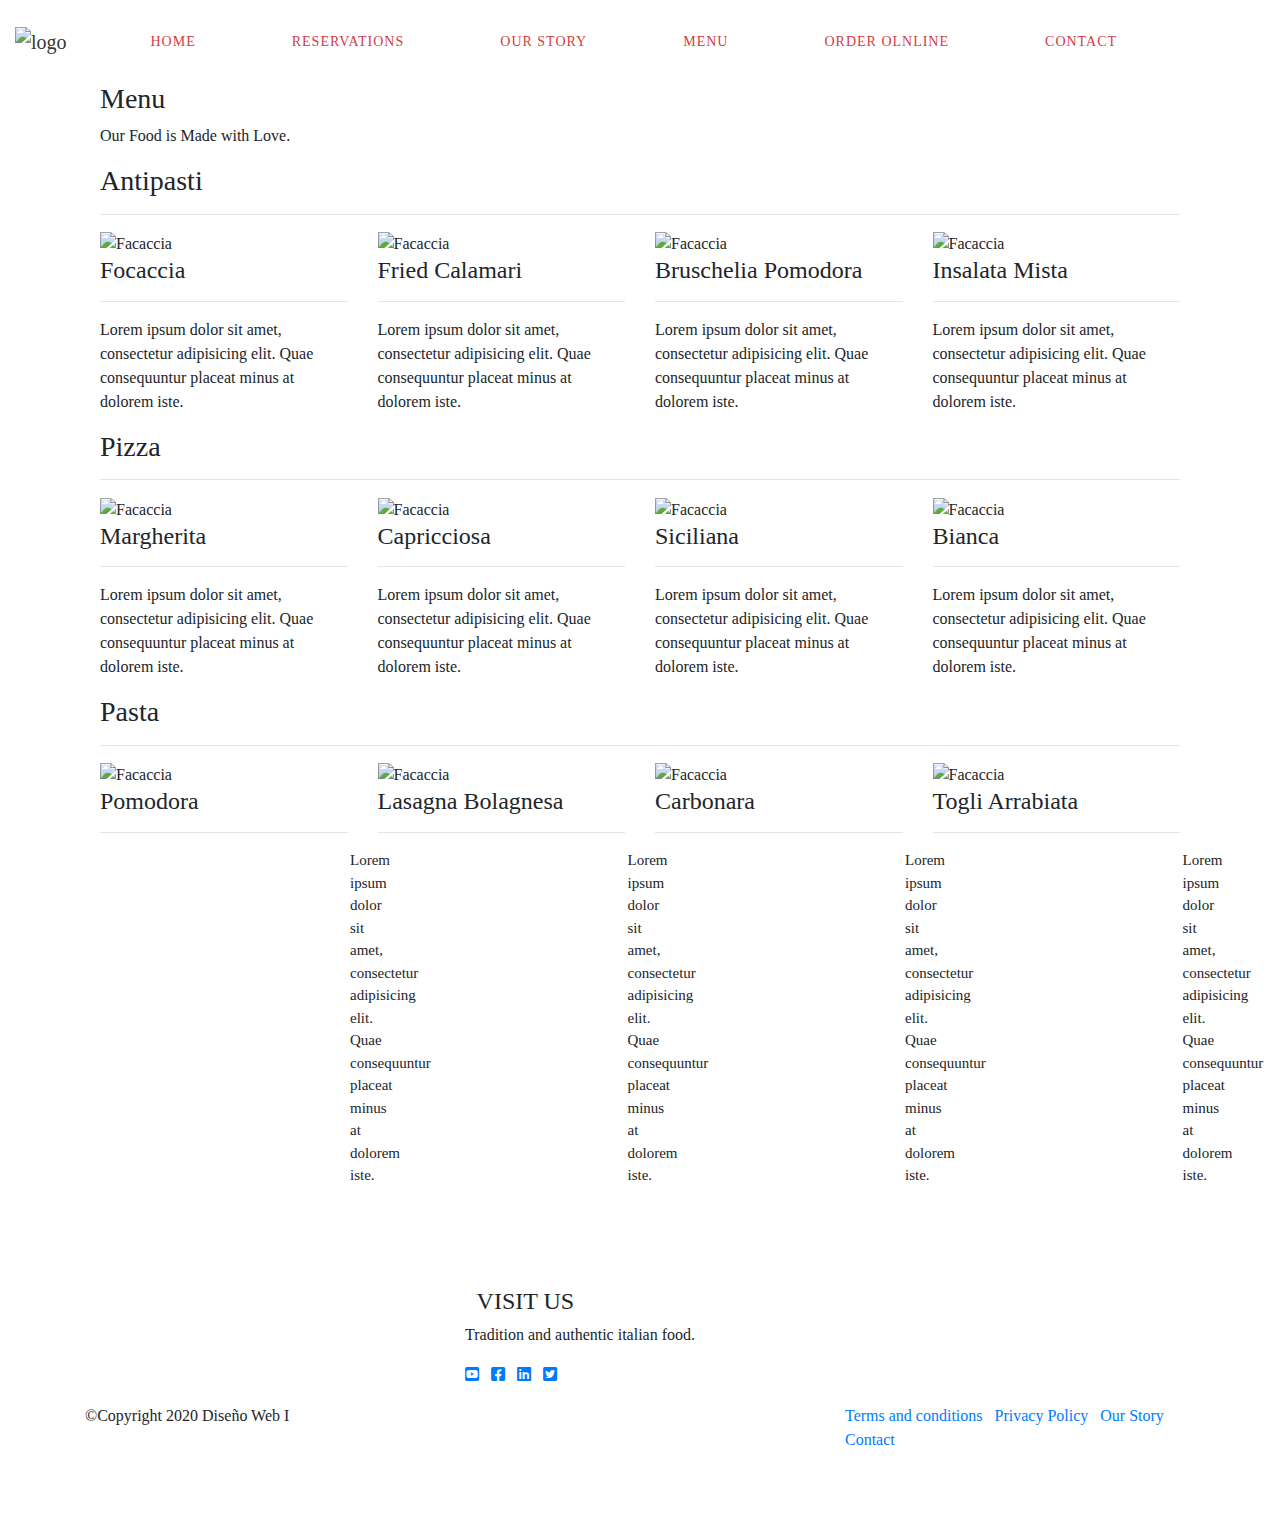
==== menu.html @ f1e622ea "added menu" ====
<!doctype html>
<html>
<head>
<meta charset="utf-8">
<title>Menú</title>
<meta name="viewport" content="width=device-width, initial-scale=1.0">
<link href="css/bootstrap.min.css" rel="stylesheet">
<link href="css/bootstrap-custom.css" rel="stylesheet">
<link href="css/style.css" rel="stylesheet">
<link href="https://use.fontawesome.com/releases/v5.0.13/css/all.css" rel="stylesheet">
	


</head>
	
<header>
	<div class="container-fluid">
			<nav class="navbar navbar-expand-lg navbar-light bg-light">
					
				<a class="navbar-brand" href="index.html"><img src="img/pomo-sello.png" alt="logo" class="img-fluid" width="100px"> </a>
				  <button class="navbar-toggler" type="button" data-toggle="collapse" data-target="#navbarSupportedContent" aria-controls="navbarSupportedContent" aria-expanded="false" aria-label="Toggle navigation">
					<span class="navbar-toggler-icon"></span>
				  </button>

				  <div class="collapse navbar-collapse" id="navbarSupportedContent">
					<ul class="navbar-nav mx-auto">
					  <li class="nav-item active">
						<a class="nav-link" href="index.html">Home <span class="sr-only">(current)</span></a>
					  </li>
					  <li class="nav-item">
						<a class="nav-link" href="#">Reservations</a>
					  </li>
					  <li class="nav-item">
						<a class="nav-link" href="ourstory.html">Our Story</a>
					  </li>
					   <li class="nav-item">
						<a class="nav-link" href="#">Menu</a>
					  </li>
						 <li class="nav-item">
						<a class="nav-link" href="#">Order Olnline</a>
					  </li>
						 <li class="nav-item">
						<a class="nav-link" href="#">Contact</a>
					  </li>
					</ul>

				  </div>
			</nav>
		</div>	 	
</header>

<body id="body">
	<section id="body2">
	<div class="container">
	<section id="menu">
		<div class="container">
			<h3>Menu</h3>
			<p>Our Food is Made with Love.</p>
		</div>
	</section>
	
	<section id="antipasti">
		<div class="container">
			<h3>Antipasti</h3>
			<hr>
			<div class="row">
			<article class="col-md-3 col-sm-6 col-xs-12">
				<img src="img/pomo-menu2.jpg" alt="Facaccia" class="img-fluid">
				<h4>Focaccia</h4>
				<hr>
				<p>Lorem ipsum dolor sit amet, consectetur adipisicing elit. Quae consequuntur placeat minus at dolorem iste.</p>
			</article>
			<article class="col-md-3 col-sm-6 col-xs-12">
				<img src="img/pomo-menu12.jpg" alt="Facaccia" class="img-fluid">
				<h4>Fried Calamari</h4>
				<hr>
				<p>Lorem ipsum dolor sit amet, consectetur adipisicing elit. Quae consequuntur placeat minus at dolorem iste.</p>
			</article>
			<article class="col-md-3 col-sm-6 col-xs-12">
				<img src="img/pomo-menu6.jpg" alt="Facaccia" class="img-fluid">
				<h4>Bruschelia Pomodora</h4>
				<hr>
				<p>Lorem ipsum dolor sit amet, consectetur adipisicing elit. Quae consequuntur placeat minus at dolorem iste.</p>
			</article>
			<article class="col-md-3 col-sm-6 col-xs-12">
				<img src="img/pomo-menu4.jpg" alt="Facaccia" class="img-fluid">
				<h4>Insalata Mista</h4>
				<hr>
				<p>Lorem ipsum dolor sit amet, consectetur adipisicing elit. Quae consequuntur placeat minus at dolorem iste.</p>
			</article>
			</div>
		</div>
	</section>
	
	<section id="pizza">
		<div class="container">
			<h3>Pizza</h3>
			<hr>
			<div class="row">
			<article class="col-md-3 col-sm-6 col-xs-12">
				<img src="img/pomo-menu13.jpg" alt="Facaccia" class="img-fluid">
				<h4>Margherita</h4>
				<hr>
				<p>Lorem ipsum dolor sit amet, consectetur adipisicing elit. Quae consequuntur placeat minus at dolorem iste.</p>
			</article>
			<article class="col-md-3 col-sm-6 col-xs-12">
				<img src="img/pomo-menu11.jpg" alt="Facaccia" class="img-fluid">
				<h4>Capricciosa</h4>
				<hr>
				<p>Lorem ipsum dolor sit amet, consectetur adipisicing elit. Quae consequuntur placeat minus at dolorem iste.</p>
			</article>
			<article class="col-md-3 col-sm-6 col-xs-12">
				<img src="img/pomo-menu9.jpg" alt="Facaccia" class="img-fluid">
				<h4>Siciliana</h4>
				<hr>
				<p>Lorem ipsum dolor sit amet, consectetur adipisicing elit. Quae consequuntur placeat minus at dolorem iste.</p>
			</article>
			<article class="col-md-3 col-sm-6 col-xs-12">
				<img src="img/pomo-menu7.jpg" alt="Facaccia" class="img-fluid">
				<h4>Bianca</h4>
				<hr>
				<p>Lorem ipsum dolor sit amet, consectetur adipisicing elit. Quae consequuntur placeat minus at dolorem iste.</p>
			</article>
			</div>
		</div>
	</section>
	
	<section id="pasta">
		<div class="container">
			<h3>Pasta</h3>
			<hr>
			<div class="row">
			<article class="col-md-3 col-sm-6 col-xs-12">
				<img src="img/pomo-menu14.jpg" alt="Facaccia" class="img-fluid">
				<h4>Pomodora</h4>
				<hr>
				<p>Lorem ipsum dolor sit amet, consectetur adipisicing elit. Quae consequuntur placeat minus at dolorem iste.</p>
			</article>
			<article class="col-md-3 col-sm-6 col-xs-12">
				<img src="img/pomo-menu1.jpg" alt="Facaccia" class="img-fluid">
				<h4>Lasagna Bolagnesa</h4>
				<hr>
				<p>Lorem ipsum dolor sit amet, consectetur adipisicing elit. Quae consequuntur placeat minus at dolorem iste.</p>
			</article>
			<article class="col-md-3 col-sm-6 col-xs-12">
				<img src="img/pomo-menu8.jpg" alt="Facaccia" class="img-fluid">
				<h4>Carbonara</h4>
				<hr>
				<p>Lorem ipsum dolor sit amet, consectetur adipisicing elit. Quae consequuntur placeat minus at dolorem iste.</p>
			</article>
			<article class="col-md-3 col-sm-6 col-xs-12">
				<img src="img/pomo-menu10.jpg" alt="Facaccia" class="img-fluid">
				<h4>Togli Arrabiata</h4>
				<hr>
				<p>Lorem ipsum dolor sit amet, consectetur adipisicing elit. Quae consequuntur placeat minus at dolorem iste.</p>
			</article>
			</div>
		</div>
	</section>
	</div>
	</section>
	
	<footer>
	<section id="menu-footer">
		<div class="container">
		<div class="row">
		  <article class="col-md-4 col-sm-12">
			</article>
			
			<article class="col-md-4 col-sm-12">
				<h4>&nbsp; VISIT US</h4>
				<p>Tradition and authentic italian food.</p>
				<ul class="list-inline redes">
				<li class="list-inline-item">
					<a href="https://www.youtube.com" target="_blank">
					<i class="fab fa-youtube-square"></i></a>
					
					
					</li>
				<li class="list-inline-item">
					<a href="https://www.youtube.com" target="_blank">
					<i class="fab fa-facebook-square"></i></a>
					</li>
					
						<li class="list-inline-item">
							<a href="https://www.youtube.com" target="_blank">
							<i class="fab fa-linkedin"></i></a>
						</li>
					<li class="list-inline-item">
						<a href="https://www.youtube.com" target="_blank">
							<i class="fab fa-twitter-square"></i></a>
					</li>
				</ul>
			
			</article>
			<article class="col-md-4 col-sm-12">
				
			
			</article>
			<article class="col-md-4 col-sm-12">
				
			
			</article>
		
		  </div>
		</div>
		</section>
		<section id="copyright">
		<div class="container">
		<div class="row">
			<article class="col-md-4 col-sm-12">
				
			<p>&copy;Copyright 2020 Diseño Web I</p>
			
			</article>
			<article class="col-md-4 col-sm-12">
				<img src="img/pomo white.png" width="100px" alt="logo-footer" class="img-fluid m-auto d-block">
				
			</article>
			<article class="col-md-4 col-sm-12">
				<ul class="list-inline">
				<li class="list-inline-item">
					<a href="#">Terms and conditions</a>
					</li>
					<li class="list-inline-item">
					<a href="#">Privacy Policy</a>
					</li>
							<li class="list-inline-item">
					<a href="#">Our Story</a>
					</li>
						<li class="list-inline-item">
					<a href="#">Contact</a>
					</li>
			
				</ul>
			
			</article>
			</div>
	</div>
		</section>
	
	
	</footer>
	
	<script src="js/jquery.min.js"></script>
	
</body>
</html>
---- css/style.css ----
#header .active{
	color: #080808;
}
#header .btn-white {
	color: #D03D3F;
	font-family: "abril-fatface";
	text-transform: uppercase;
	font-size: 20px;
}

#header .btn-white:active{
	background-color: #d03d3f;
	color: #fff;
}

#header .btn-white:hover{
	font-weight: 700;
}

header {
	text-align: center;
	
}

#s1{
	margin: 30px 0 0 ;
	text-align: center;
}
.image-bg{
	background-image: url("../img/pomo18.jpeg");
	background-repeat: no-repeat;
	background-position: center center;
	background-size: cover;
}

body{
	font-family: "abril-fatface";
}

#s1 a{
	color: #D03D3F;
	font-family: 'abril-fatface';
	text-transform: uppercase;
	border: 1px solid #d03d3f;
	padding: 5px 25px;
	margin: 0 0 100px
}

#s2{
	text-align: center;
	
}
.red-bg{
	background-color: #D03D3F;
	padding: 50px;
	background-size: cover;
}
#s2 h1{
	font-size: 35px;
	font-family: nunito;
	font-weight: 800;
	color: #D03D3F;
	text-align: center;
	padding: 45px 100px;
}

#s2 p{
	font-size: 18px;
	font-family: "abril-fatface";
	color: #0F0F0F;
	text-align: justify ;
	padding: 0 25px;
}

#s2 .btn-white{
	color: #D03D3F;
	font-family: 'abril-fatface';
	font-size: 20px;
	text-transform: uppercase;
	border: 1px solid #d03d3f;
	padding: 5px 25px;
	margin: 25px
}

#fogata {
	background-image: url("../img/pomo18.jpeg");
	background-repeat: no-repeat;
	background-position: center center;
	background-size: cover;
	color: #fff;
	padding: 20% 0;
	text-align: center;
}

#s3 {
	background-image: url("../img/pomo2.jpg");
	background-repeat: no-repeat;
	background-position: center center;
	background-size: cover;
	color: #fff;
	padding: 15% 0;
	text-align: center;
}

#s3 h1{
	font-family: nunito;
	font-weight: 800;
	font-size: 50px;
	letter-spacing: 2px;
	padding-bottom: 80px;
}

#s3 .btn-white{
	padding: 5px 70px;
	font-size: 20px;
}
#s3 .white{
	background-color: #fff;
	color: #D03D3F;
}

#s3 a{
	font-family: "abril-fatface";
	text-transform: uppercase;
	color: #fff;
	margin: 30px 0 0 0;
	border: 1.5px solid #fff; 
	padding:  5px 50px;
}

#s4 {
	background-color: #d03d3f;
	text-align: center;
}

#s4 h1{
	font-family: nunito;
	font-weight: 800;
	font-size: 40px;
	letter-spacing: 2px;
	color: #fff;
	text-align: center;
	margin: 50px 0 60px;
}

#s4 p{
	font-family: nunito;
	color: #fff;
	font-size: 30px;
	font-weight: 600;
	margin-bottom: 50px;
}

#s4 .btn-white{
	border: 1px solid #FFFFFF;
	padding: 5px 40px;
	margin-top: 30px;
	font-size: 20px;
	color: #fff;
}

#s4 img{
	padding: 20px;
}
#s5{
	margin-top: 30px;
}

#s5 h1{
	font-family: nunito;
	font-weight: 750;
	font-size: 40px;
	color: #0f0f0f;
	margin: 30px
}

#s5 h2{
	font-family: nunito;
	font-weight: 750;
	font-size: 30px;
	color: #0f0f0f;
	margin: 40px;
	text-align: right
}


footer{
	padding: 50px;
}
footer h1{
	font-size: 20px;
	text-align: center;
	color: #A3A3A3;
	font-weight: 400;
}

#pasta h1{
	font-weight: 400;
	font-size: 30px;
	text-align: center;
	margin: 100px 0px 5px;
	color: #d03d3f;
}
#pasta h2{
	font-size: 14px;
	text-align: center;
	word-spacing: 4px;
	margin: 0 0 75px;
	color: #080808;
}
#pasta p{
	font-size: 15px;
	margin: 0 250px 50px;
	text-align: center;
}
#owner {
	padding: 50px 0;
}

#alberto {
	background-image: url("../img/pomo-about4.jpg");
	background-repeat: no-repeat;
	background-position: center center;
	background-size: cover;
	padding: 0 0;
}

.alberto {
	padding: 0 0 20px;
}

#owner h1{
	color: #d03d3f;
	text-align: center;
	padding: 0 0 10px;
	font-size:30px;
}
#owner h2{
	text-align: center;
	color: #fff;
	font-weight: 700;
	font-size: 16px;
}
#owner h3{
	text-align: center;
	font-style: italic;
	font-size: 15px;
	padding: 50px 0px 30px;
	color: #080808;
}

#owner p{
	text-align: center;
	padding: 0 300px 50px;
	color: #080808;
	font-size: 17px;
}

#owner hr{
	width: 40px;
	color: #d03d3f;
}
#our-story{
	padding: 20px
}
#our-story a{
	font-size: 20px;
	text-align: center;
	color: #A3A3A3;
	font-weight: 400;
	border: #000 solid 1px;
	padding: 3px 10px
}


.owner-image{
	position: relative;
}
.overlay{
	position: absolute;
	width: 100%;
	height: 100%;
	background-color: rgba(222,91,12,0.64);
	top: 0;
}
.owner-text{
	position: relative;
	width: 100%;
	height: 100%;
	z-index: 999;
	top: 0;
	margin-top: 0%;
}
.texto{
	position: absolute;
	width: 100%;
	color: #fff;
	bottom: 0;
}
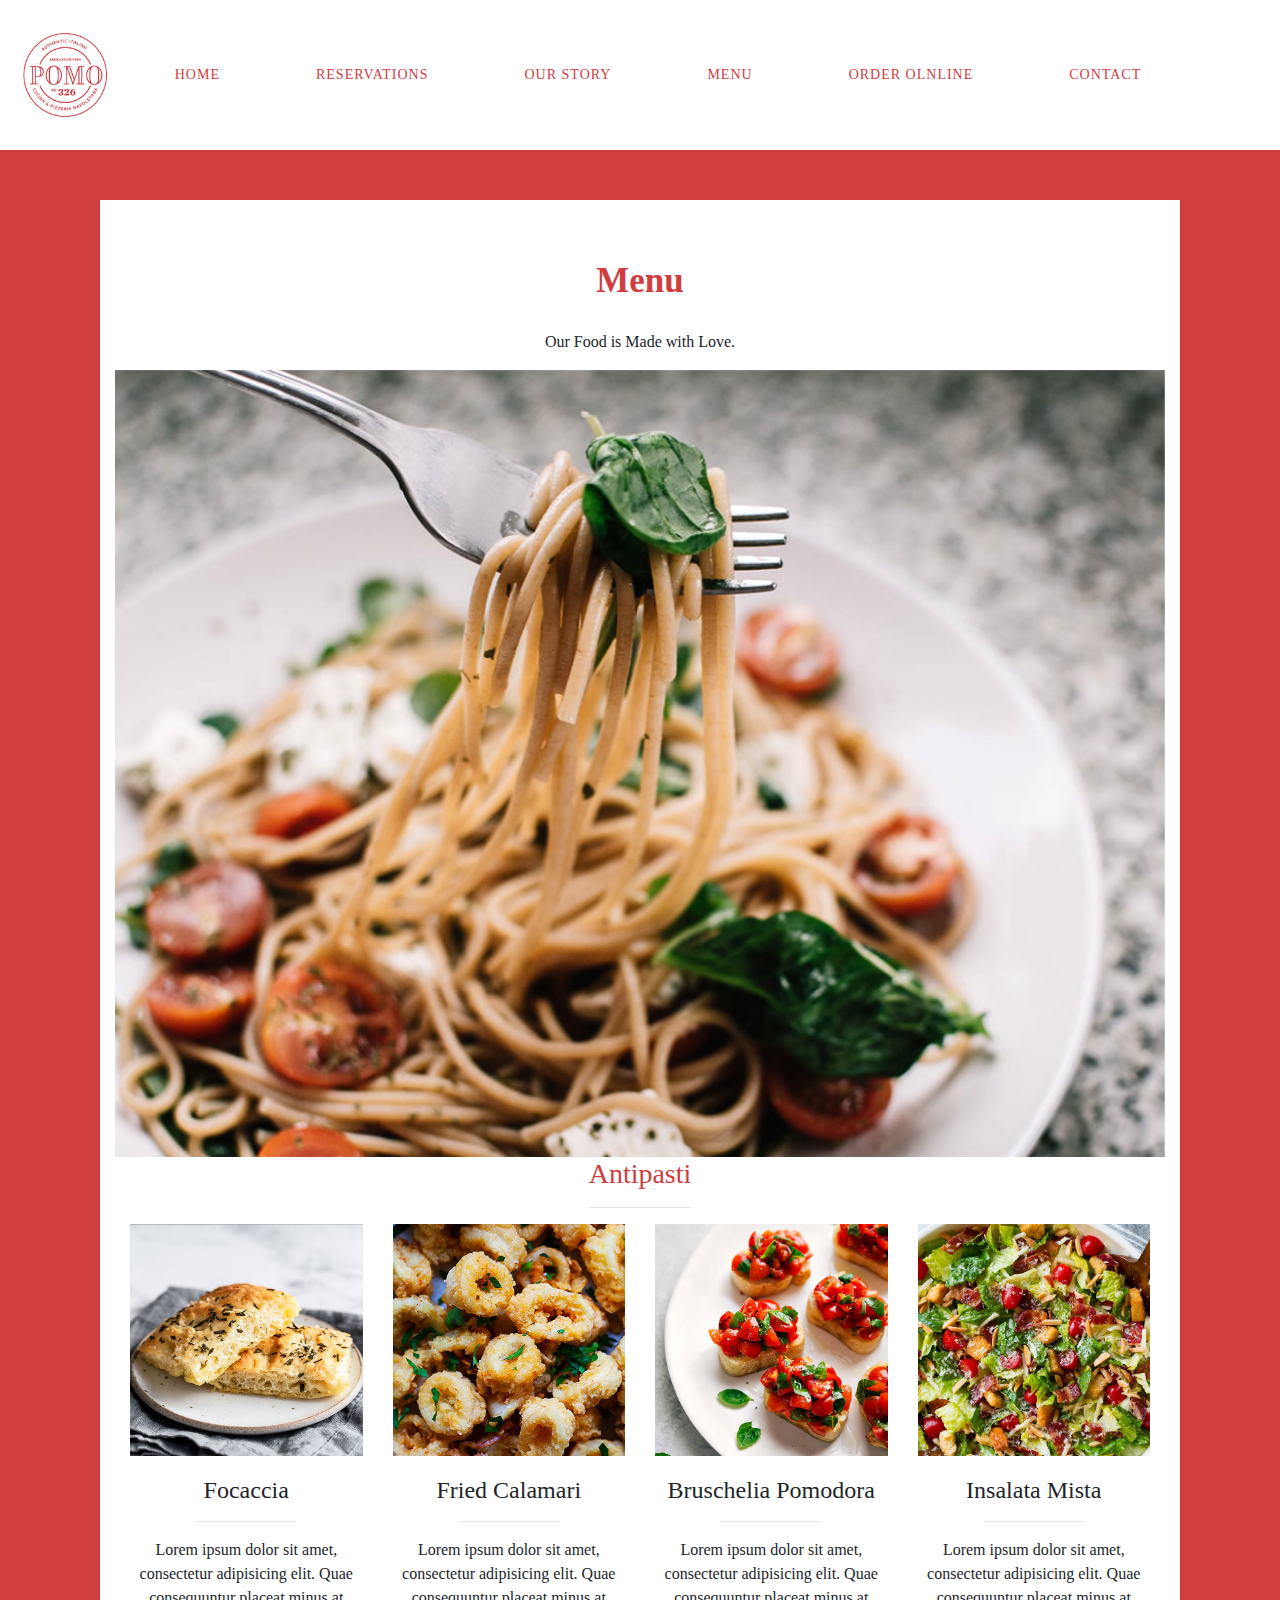
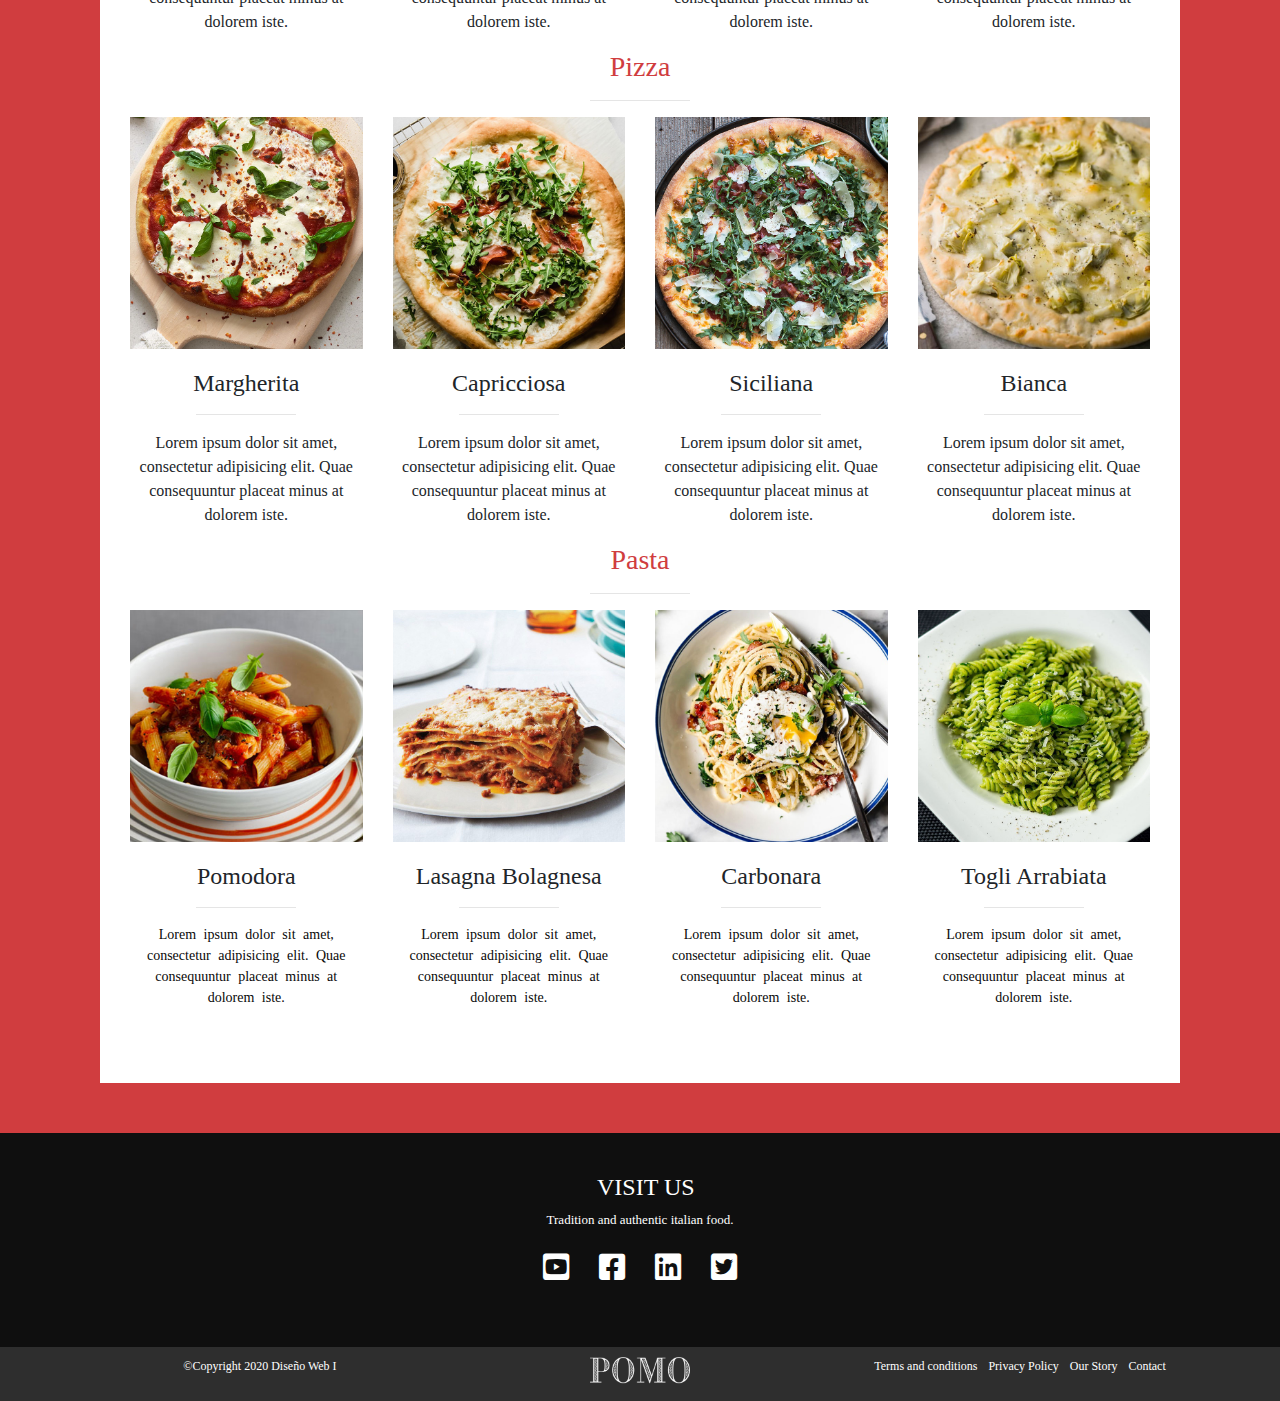
==== commit cd15915e: "added carousel" ====
--- a/menu.html
+++ b/menu.html
@@ -58,6 +58,26 @@
 			<p>Our Food is Made with Love.</p>
 		</div>
 	</section>
+			<section id="carousel">
+			<div class="carousel slide" data-ride="carousel">
+  <div class="carousel-inner">
+    <div class="carousel-item active">
+        <img src="img/menu-carousel1.jpg" class="d-block w-100" alt="...">
+    </div>
+    <div class="carousel-item">
+      <img src="img/menu-carousel3.jpg" class="d-block w-100" alt="...">
+    </div>
+	  <div class="carousel-item">
+      <img src="img/menu-carousel4.jpg" class="d-block w-100" alt="...">
+    </div>
+	  <div class="carousel-item">
+      <img src="img/menu-carousel2.jpg" class="d-block w-100" alt="...">
+    </div>
+  
+				
+	</div>
+  </div>
+	</section>
 	
 	<section id="antipasti">
 		<div class="container">
@@ -243,6 +263,16 @@
 	</footer>
 	
 	<script src="js/jquery.min.js"></script>
+	<script src="js/jquery.min.js"></script>
+	<script src="js/bootstrap.min.js"></script>
+	<!-- Global site tag (gtag.js) - Google Analytics -->
+<script async src="https://www.googletagmanager.com/gtag/js?id=UA-160403852-1"></script>
+<script>
+  window.dataLayer = window.dataLayer || [];
+  function gtag(){dataLayer.push(arguments);}
+  gtag('js', new Date());
+
+  gtag('config', 'UA-160403852-1');
 	
 </body>
 </html>
--- a/css/style.css
+++ b/css/style.css
@@ -1,3 +1,365 @@
+@import url('https://fonts.googleapis.com/css?family=Inter&display=swap');
+body{
+	font-family: 'Inter', sans-serif;
+}
+
+#header .btn-white {
+	color: #D03D3F;
+	font-family: "abril-fatface";
+	text-transform: uppercase;
+	font-size: 20px;
+}
+
+header {
+	text-align: center;
+	background-color: #fff;
+	
+}
+
+#s1{
+	margin: 30px 0 0 ;
+	text-align: center;
+}
+.image-bg{
+	background-image: url("../img/pomo18.jpeg");
+	background-repeat: no-repeat;
+	background-position: center center;
+	background-size: cover;
+}
+
+#s1 a{
+	color: #D03D3F;
+	font-family: 'abril-fatface';
+	text-transform: uppercase;
+	border: 1px solid #d03d3f;
+	padding: 5px 25px;
+	margin: 0 0 100px
+}
+
+#s2{
+	text-align: center;
+	
+}
+.red-bg{
+	background-color: #D03D3F;
+	padding: 50px;
+	background-size: cover;
+}
+#s2 h3{
+	font-size: 35px;
+	font-family: nunito;
+	font-weight: 800;
+	color: #D03D3F;
+	text-align: center;
+	padding: 45px 100px;
+}
+
+#s2 p{
+	font-size: 18px;
+	font-family: "abril-fatface";
+	color: #0F0F0F;
+	text-align: center;
+	padding: 0 25px;
+}
+
+#s2 .btn-white{
+	color: #D03D3F;
+	font-family: 'abril-fatface';
+	font-size: 20px;
+	text-transform: uppercase;
+	border: 1px solid #d03d3f;
+	padding: 5px 25px;
+	margin: 25px
+}
+
+#fogata {
+	background-image: url("../img/pomo18.jpeg");
+	background-repeat: no-repeat;
+	background-position: center center;
+	background-size: cover;
+	color: #fff;
+	padding: 20% 0;
+	text-align: center;
+}
+
+#s3 {
+	background-image: url("../img/pomo2.jpg");
+	background-repeat: no-repeat;
+	background-position: center center;
+	background-size: cover;
+	color: #fff;
+	padding: 15% 0;
+	text-align: center;
+}
+
+#s3 h1{
+	font-family: nunito;
+	font-weight: 800;
+	font-size: 50px;
+	letter-spacing: 2px;
+	padding-bottom: 80px;
+}
+
+#s3 .btn-white{
+	padding: 5px 70px;
+	font-size: 20px;
+}
+#s3 .white{
+	background-color: #fff;
+	color: #D03D3F;
+}
+
+#s3 a{
+	font-family: "abril-fatface";
+	text-transform: uppercase;
+	color: #fff;
+	margin: 30px 0 0 0;
+	border: 1.5px solid #fff; 
+	padding:  5px 50px;
+}
+
+#s4 {
+	background-color: #d03d3f;
+	text-align: center;
+}
+
+#s4 h1{
+	font-family: nunito;
+	font-weight: 800;
+	font-size: 40px;
+	letter-spacing: 2px;
+	color: #fff;
+	text-align: center;
+	margin: 50px 0 60px;
+}
+
+#s4 p{
+	font-family: nunito;
+	color: #fff;
+	font-size: 30px;
+	font-weight: 600;
+	margin-bottom: 50px;
+}
+
+#s4 .btn-white{
+	border: 1px solid #FFFFFF;
+	padding: 5px 40px;
+	margin-top: 30px;
+	margin-bottom: 30px;
+	font-size: 20px;
+	color: #fff;
+}
+
+#s4 img{
+	padding: 20px;
+}
+#s5{
+	margin-top: 30px;
+}
+
+#s5 h1{
+	font-family: nunito;
+	font-weight: 750;
+	font-size: 40px;
+	color: #0f0f0f;
+	margin: 30px
+}
+
+#s5 h2{
+	font-family: nunito;
+	font-weight: 750;
+	font-size: 30px;
+	color: #0f0f0f;
+	margin: 40px;
+	text-align: right
+}
+
+
+footer{
+	
+}
+footer h1{
+	font-size: 20px;
+	text-align: center;
+	color: #A3A3A3;
+	font-weight: 400;
+}
+#menu{
+	text-align: center;
+	
+}
+#menu h3{
+	font-size: 35px;
+	font-family: nunito;
+	font-weight: 800;
+	color: #D03D3F;
+	text-align: center;
+	padding-top: 60px;
+	padding-bottom: 20px;
+}
+#antipasti{
+	text-align: center;
+}
+#pizza{
+	text-align: center;
+}
+#pasta{
+	text-align: center;	
+}
+hr{
+	width: 100px;
+}
+#antipasti h3{
+	color: #d03d3f;
+}
+#pizza h3{
+	color: #d03d3f;
+}
+#pasta h3{
+	color: #d03d3f;
+}
+
+#body {
+	background-color: #D03D3F;
+	
+}
+
+#body2 {
+	background-color: #fff;
+	margin: 50px 100px;
+}
+
+#antipasti h4{
+  padding-top: 20px;
+}
+
+#pizza h4{
+  padding-top: 20px;
+}
+
+#pasta h4{
+  padding-top: 20px;
+}
+
+.redes i{
+	font-size: 30px;
+	color: #FFFFFF;
+	width: 45px;
+	height: 45px;
+	line-height: 45px;
+	text-align: center;
+	border-radius: 90%;
+}
+.redes i:hover{
+	background-color:rgba(0,0,0,0.68);
+	transition: all 0.3s ease-in-out;
+}
+#info-footer{
+	background-color:#D03D3F;
+	color: #FFFFFF;
+	padding: 40px 0;
+	font-size: 13px;
+	text-align: center;
+}
+#info-footer h4{
+	font-size: 25px;
+	text-transform: uppercase;
+	color: #dfdfdf;
+	margin-bottom: 25px;
+}
+#copyright {
+	background-color: #2e2e2e;
+	color: #FFFFFF;
+	padding: 10px 6px;
+	font-size: 12px;
+	text-align: center;
+}
+#copyright a{
+	color: #FFFFFF;
+}
+#copyright a:hover{
+	color: #D03D3F;
+}
+
+.redes i{
+	font-size: 30px;
+	color: #FFFFFF;
+	width: 45px;
+	height: 45px;
+	line-height: 45px;
+	text-align: center;
+	border-radius: 90%;
+}
+.redes i:hover{
+	background-color:rgba(0,0,0,0.68);
+	transition: all 0.3s ease-in-out;
+}
+#info-footer{
+	background-color:#D03D3F;
+	color: #FFFFFF;
+	padding: 40px 0;
+	font-size: 13px;
+	text-align: center;
+}
+#info-footer h4{
+	font-size: 25px;
+	text-transform: uppercase;
+	color: #dfdfdf;
+	margin-bottom: 25px;
+}
+#copyright {
+	background-color: #2e2e2e;
+	color: #FFFFFF;
+	padding: 10px 6px;
+	font-size: 12px;
+	text-align: center;
+}
+#copyright a{
+	color: #FFFFFF;
+}
+#copyright a:hover{
+	color: #D03D3F;}
+				
+		.redes i{
+	font-size: 30px;
+	color: #FFFFFF;
+	width: 45px;
+	height: 45px;
+	line-height: 45px;
+	text-align: center;
+	border-radius: 90%;
+}
+.redes i:hover{
+	background-color:rgba(0,0,0,0.68);
+	transition: all 0.3s ease-in-out;
+}
+#info-footer{
+	background-color:#D03D3F;
+	color: #FFFFFF;
+	padding: 40px 0;
+	font-size: 13px;
+	text-align: center;
+}
+#info-footer h4{
+	font-size: 25px;
+	text-transform: uppercase;
+	color: #dfdfdf;
+	margin-bottom: 25px;
+}
+#copyright {
+	background-color: #2e2e2e;
+	color: #FFFFFF;
+	padding: 10px 6px;
+	font-size: 12px;
+	text-align: center;
+}
+#copyright a{
+	color: #FFFFFF;
+}
+#copyright a:hover{
+	color: #D03D3F;
+}
+				
 #header .active{
 	color: #080808;
 }
@@ -163,7 +525,7 @@
 	padding: 20px;
 }
 #s5{
-	margin-top: 30px;
+	margin: 30px 0 30px;
 }
 
 #s5 h1{
@@ -171,7 +533,7 @@
 	font-weight: 750;
 	font-size: 40px;
 	color: #0f0f0f;
-	margin: 30px
+	
 }
 
 #s5 h2{
@@ -182,11 +544,7 @@
 	margin: 40px;
 	text-align: right
 }
-
-
-footer{
-	padding: 50px;
-}
+	
 footer h1{
 	font-size: 20px;
 	text-align: center;
@@ -201,17 +559,12 @@
 	margin: 100px 0px 5px;
 	color: #d03d3f;
 }
-#pasta h2{
+#pasta p{
 	font-size: 14px;
 	text-align: center;
 	word-spacing: 4px;
 	margin: 0 0 75px;
 	color: #080808;
-}
-#pasta p{
-	font-size: 15px;
-	margin: 0 250px 50px;
-	text-align: center;
 }
 #owner {
 	padding: 50px 0;
@@ -296,6 +649,14 @@
 	width: 100%;
 	color: #fff;
 	bottom: 0;
-}
-
-
+	}
+#menu-footer {
+	background-color:#0f0f0f;
+	color: #FFFFFF;
+	padding: 40px 0;
+	font-size: 13px;
+	text-align: center;
+}
+
+
+
